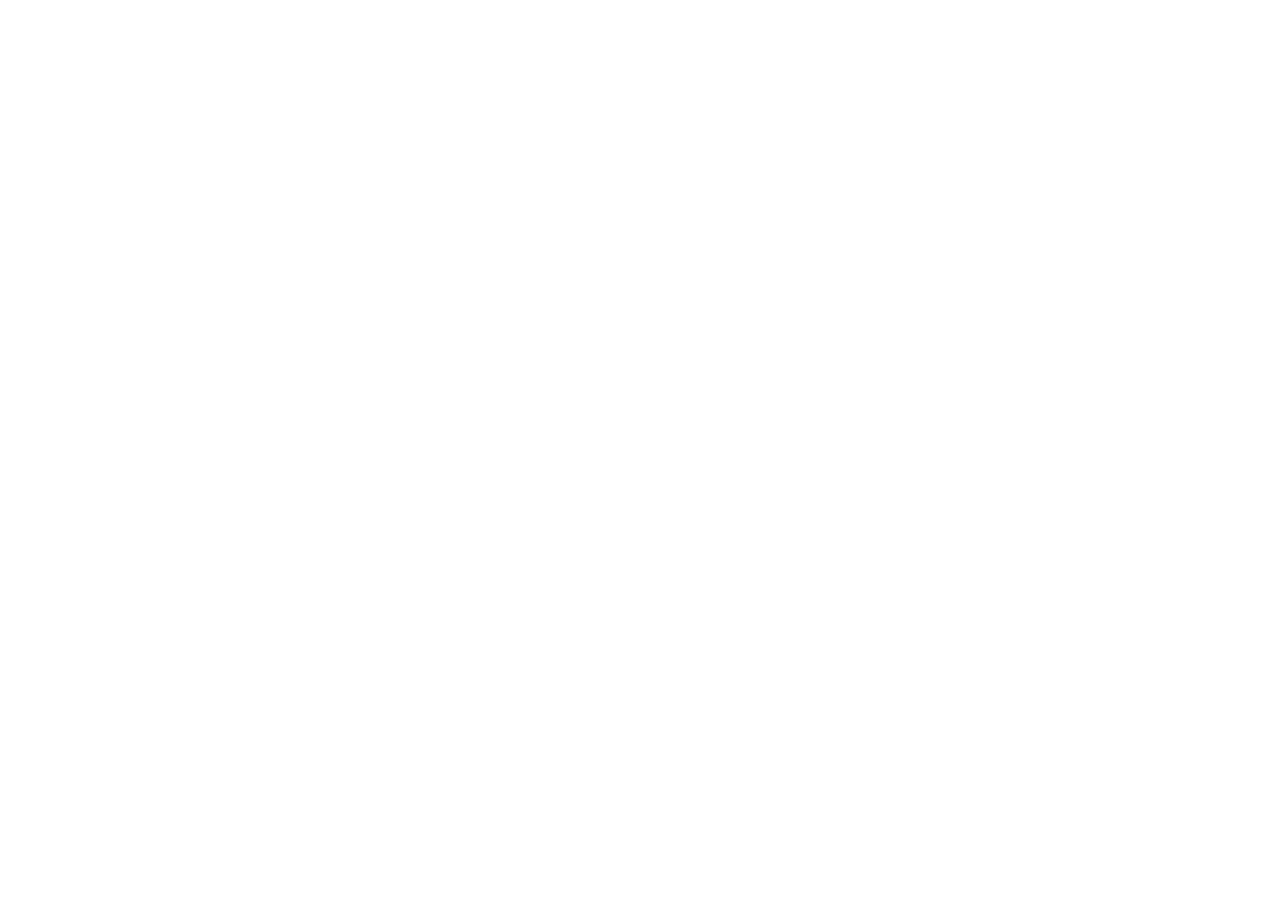
==== eRecruitment/src/main/webapp/views/account/profile.html @ e8ee2151 "add searchbox and post table" ====
<!DOCTYPE html>
<html lang="en">
<head>
    <meta charset="UTF-8">
    <meta http-equiv="X-UA-Compatible" content="IE=edge">
    <meta name="viewport" content="width=device-width, initial-scale=1.0">
    <title>Profile</title>
    <link
      rel="stylesheet"
      href="https://cdn.jsdelivr.net/npm/bootstrap@4.0.0/dist/css/bootstrap.min.css"
      integrity="sha384-Gn5384xqQ1aoWXA+058RXPxPg6fy4IWvTNh0E263XmFcJlSAwiGgFAW/dAiS6JXm"
      crossorigin="anonymous"
    />
    <link rel="stylesheet" href="../../css/style_profile.css">
</head>
<body>
    <div ></div>
</body>
</html>
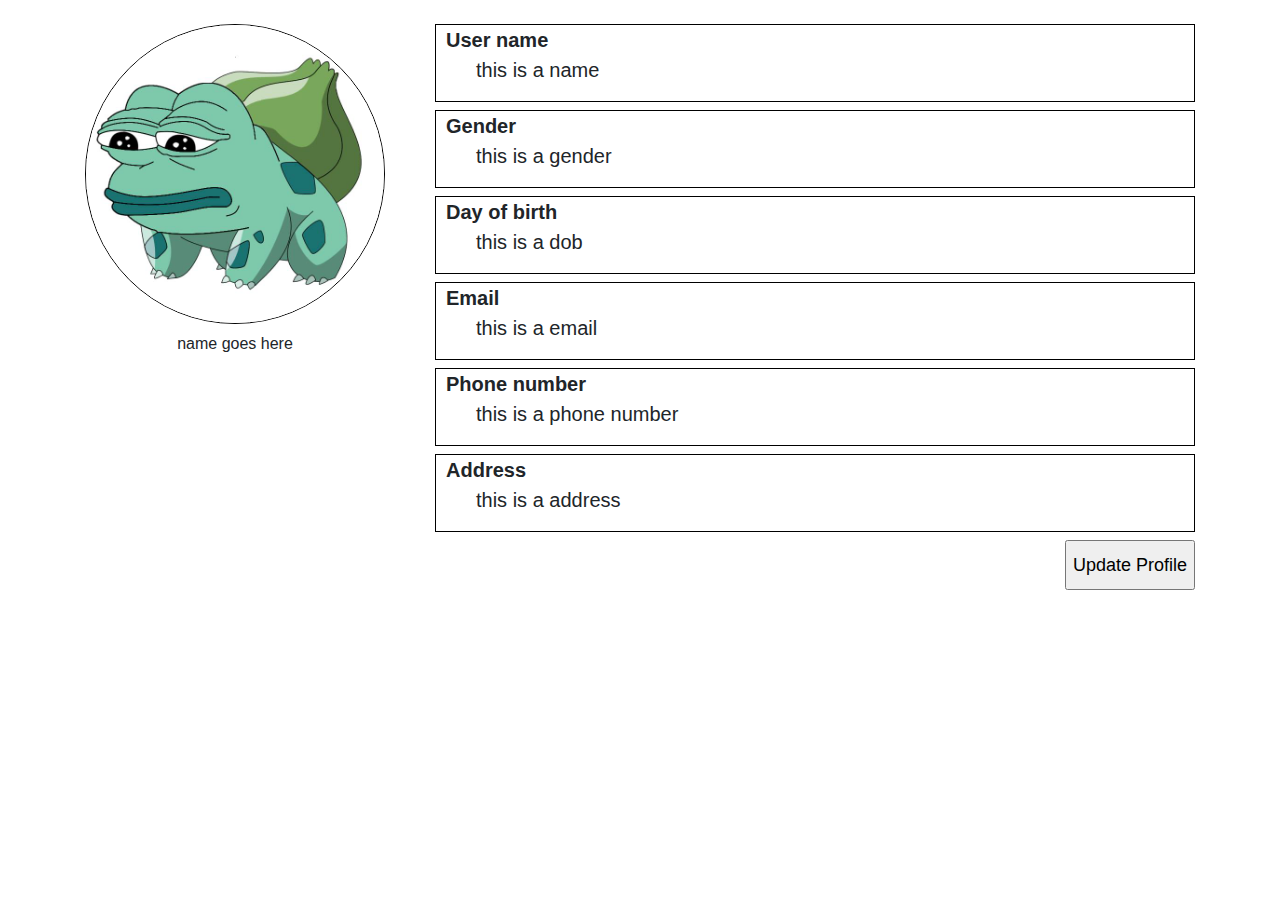
==== commit ef144566: "add userprofile and profile_css" ====
--- a/eRecruitment/src/main/webapp/views/account/profile.html
+++ b/eRecruitment/src/main/webapp/views/account/profile.html
@@ -1,9 +1,9 @@
 <!DOCTYPE html>
 <html lang="en">
-<head>
-    <meta charset="UTF-8">
-    <meta http-equiv="X-UA-Compatible" content="IE=edge">
-    <meta name="viewport" content="width=device-width, initial-scale=1.0">
+  <head>
+    <meta charset="UTF-8" />
+    <meta http-equiv="X-UA-Compatible" content="IE=edge" />
+    <meta name="viewport" content="width=device-width, initial-scale=1.0" />
     <title>Profile</title>
     <link
       rel="stylesheet"
@@ -11,9 +11,50 @@
       integrity="sha384-Gn5384xqQ1aoWXA+058RXPxPg6fy4IWvTNh0E263XmFcJlSAwiGgFAW/dAiS6JXm"
       crossorigin="anonymous"
     />
-    <link rel="stylesheet" href="../../css/style_profile.css">
-</head>
-<body>
-    <div ></div>
-</body>
-</html>+    <link rel="stylesheet" href="../../css/style_profile.css" />
+  </head>
+  <body>
+    <div class="container">
+      <div class="d-flex flex-row mt-4">
+        <div class="profile-img d-flex flex-column">
+          <img src="../../image/sample-avatar.jpg" alt="avata" />
+          <div class="align-self-center m-2">name goes here</div>
+        </div>
+
+        <div class="profile-info d-flex flex-column">
+          <label for="user-name"
+            >User name
+            <p id="user-name">this is a name</p>
+          </label>
+
+          <label for="gender"
+            >Gender
+            <p id="gender">this is a gender</p>
+          </label>
+
+          <label for="dob"
+            >Day of birth
+            <p id="dob">this is a dob</p>
+          </label>
+
+          <label for="email"
+            >Email
+            <p id="email">this is a email</p>
+          </label>
+
+          <label for="phone"
+            >Phone number
+            <p id="phone">this is a phone number</p>
+          </label>
+
+          <label for="address"
+            >Address
+            <p id="address">this is a address</p>
+          </label>
+
+          <input type="button" value="Update Profile">
+        </div>
+      </div>
+    </div>
+  </body>
+</html>
--- a/eRecruitment/src/main/webapp/css/style_profile.css
+++ b/eRecruitment/src/main/webapp/css/style_profile.css
@@ -0,0 +1,38 @@
+.profile-img{
+    height: 400px;
+    width: 300px;
+}
+
+.profile-img img{
+    height: 300px;
+    border: solid black 1px;
+    border-radius: 50%;
+}
+
+.profile-info{
+    /* border: 1px solid black; */
+    width: 100%;
+    margin-left: 50px;
+    font-size: 20px;
+}
+
+.profile-info label{
+    font-size: 20px;
+    font-weight: bold;
+    border: 1px solid black;
+    padding-left: 10px;
+}
+
+.profile-info label p{
+    font-size: 20px;
+    font-weight: lighter;
+    padding-left: 30px;
+}
+
+.profile-info input[type=button]{
+    height: 50px;
+    width: 130px;
+    font-size: 18px;
+    word-break: break-all;
+    align-self: flex-end;
+}